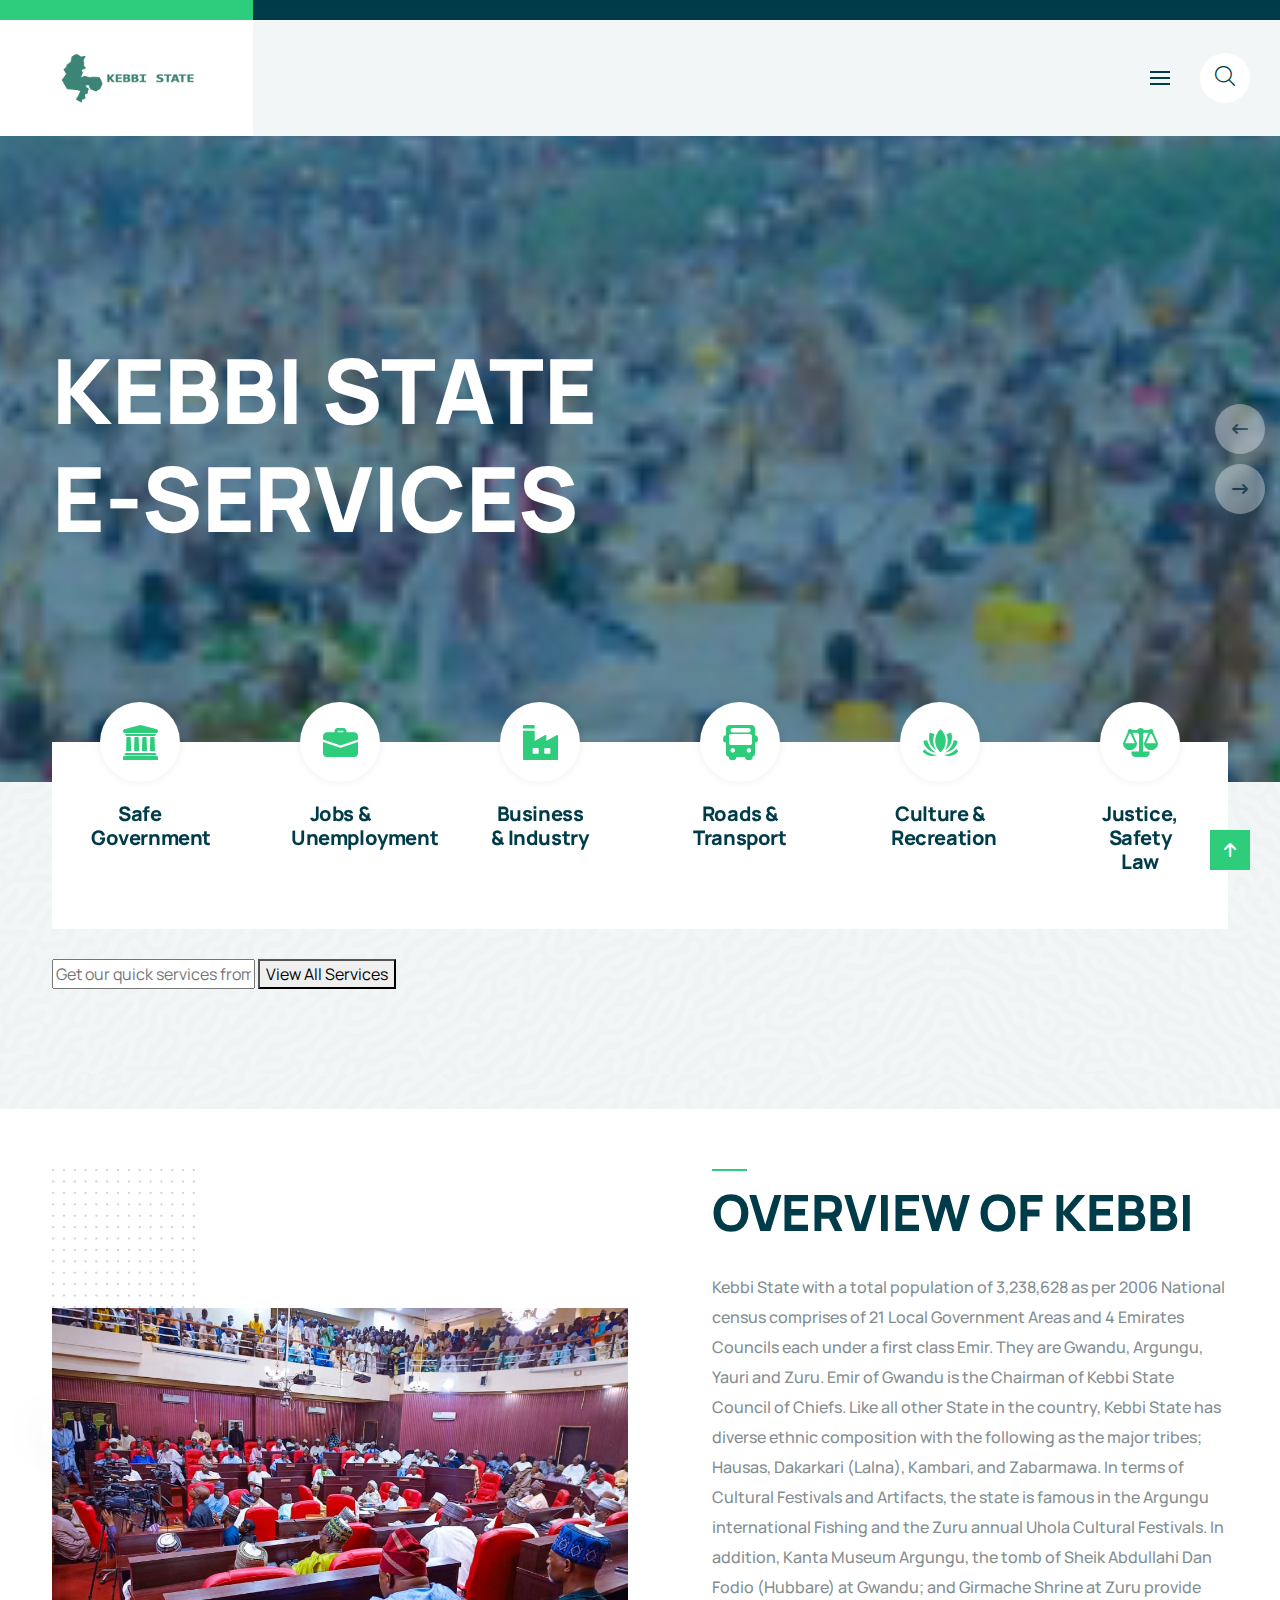
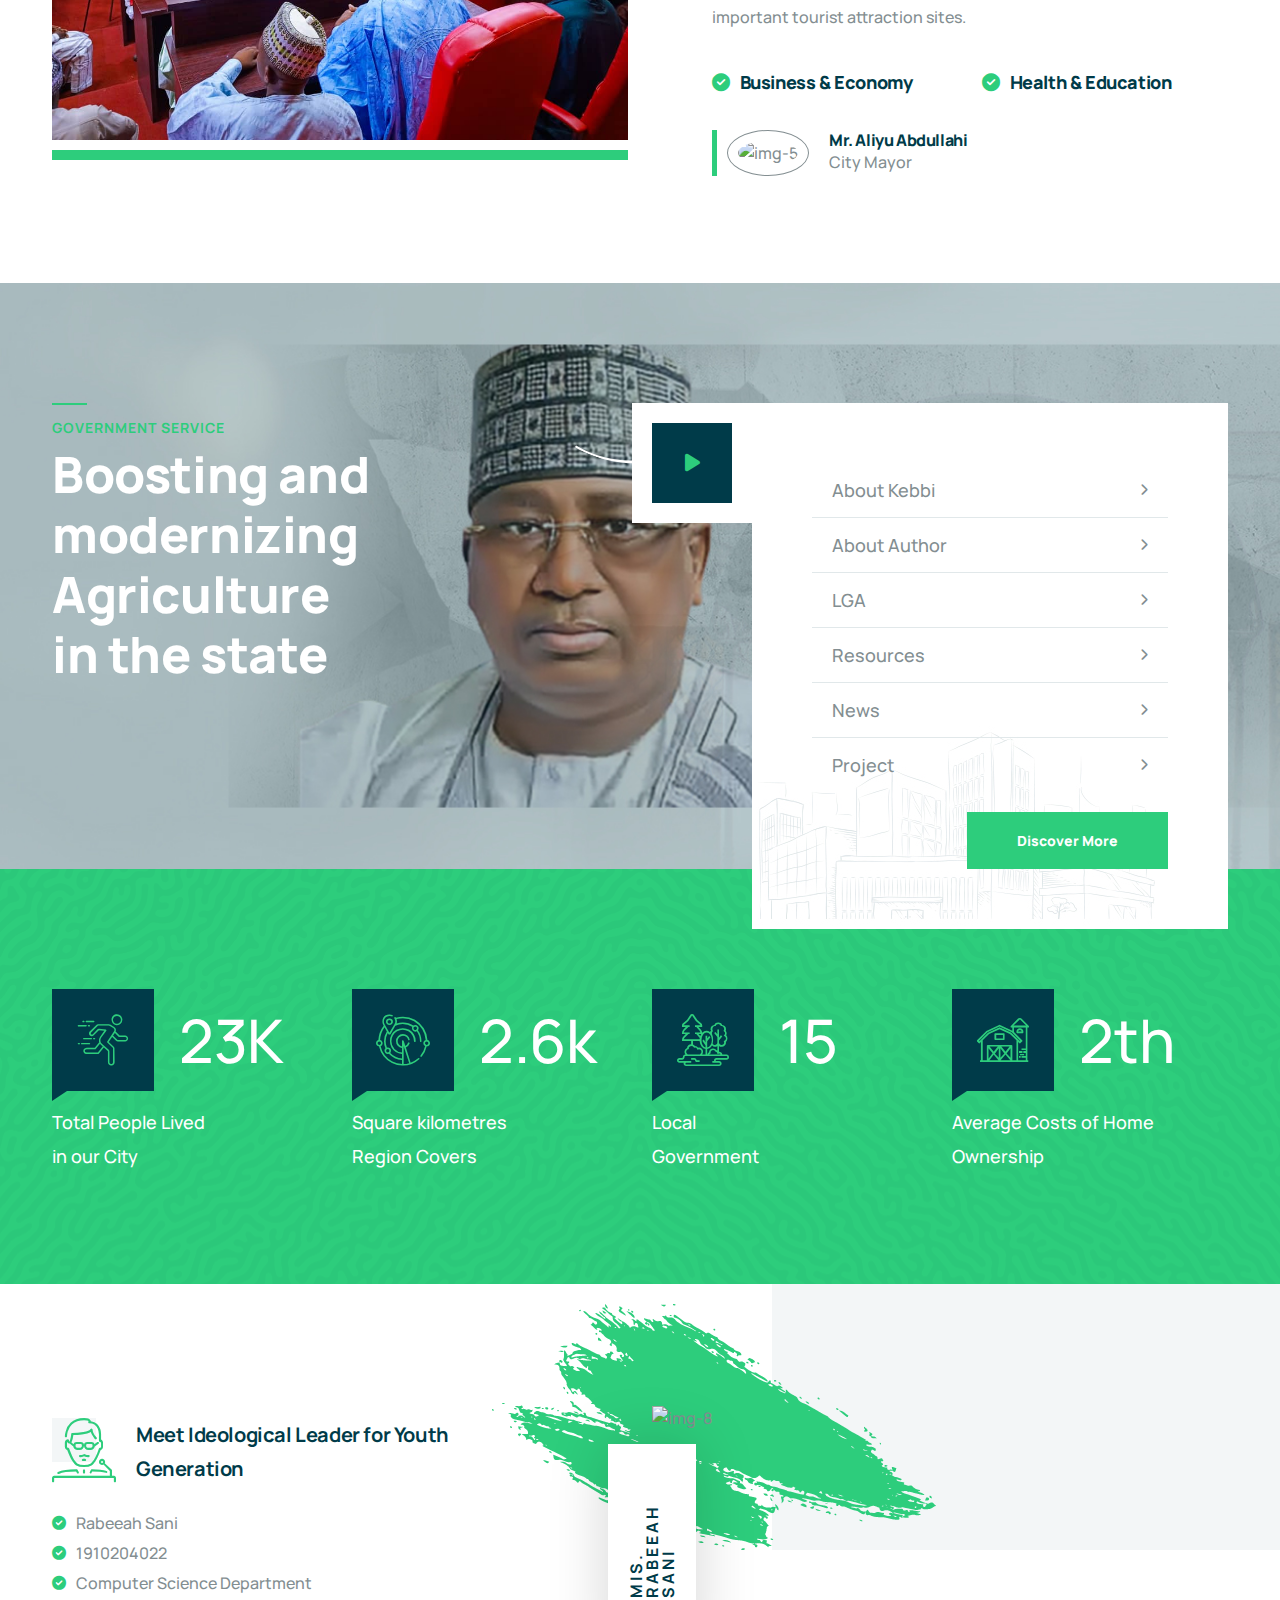
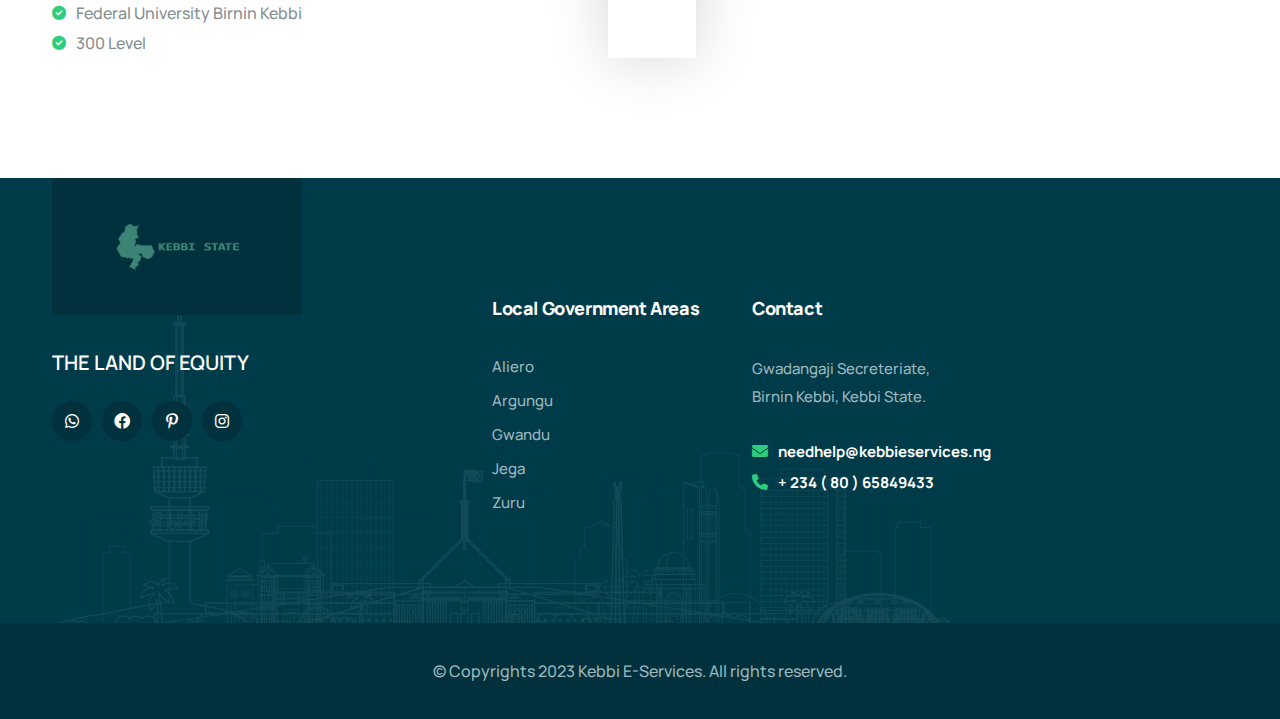
==== index.html @ 165ca93b "Add files via upload" ====
<!DOCTYPE html>
<html lang="en">

<!-- Mirrored from webdevcode.com/html/towngov1/index.html by HTTrack Website Copier/3.x [XR&CO'2014], Tue, 11 Jul 2023 10:35:46 GMT -->
<head>
	<meta charset="utf-8">
	<meta name="viewport" content="width=device-width, initial-scale=1">
	<title>Home || Kebbi E-SERVICES</title>
<!-- google font -->
<link rel="preconnect" href="https://fonts.googleapis.com/">
<link rel="preconnect" href="https://fonts.gstatic.com/" crossorigin>
<link href="https://fonts.googleapis.com/css2?family=Manrope:wght@400;500;600;700;800&amp;display=swap" rel="stylesheet">
	<!-- plugins css -->
	<link rel="stylesheet" type="text/css" href="assets/vendor/bootstrap/bootstrap.min.css">
	<link rel="stylesheet" type="text/css" href="assets/vendor/reey-font/stylesheet.css">
	<link rel="stylesheet" type="text/css" href="assets/vendor/font-awesome/css/all.min.css">
	<link rel="stylesheet" type="text/css" href="assets/vendor/animate/animate.min.css">
	<link rel="stylesheet" type="text/css" href="assets/vendor/flaticon/css/flaticon_towngov.css">
	<link rel="stylesheet" type="text/css" href="assets/vendor/owl-carousel/owl.carousel.min.css">
	<link rel="stylesheet" type="text/css" href="assets/vendor/swiper/swiper-bundle.min.css">
	<link rel="stylesheet" href="assets/vendor/youtube-popup/youtube-popup.css">
	<link rel="stylesheet" type="text/css" href="assets/css/style.css">
	<!-- favicons Icons -->
	<link rel="apple-touch-icon" sizes="180x180" href="assets/image/favicon/apple-touch-icon.png">
	<link rel="icon" type="image/png" sizes="32x32" href="assets/image/favicon/favicon-32x32.png">
	<link rel="icon" type="image/png" sizes="16x16" href="assets/image/favicon/favicon-16x16.png">
	<link rel="manifest" href="assets/image/favicons/site.html">
</head>
<body>
<div id="pre-loader">
    <div id="loader-logo"></div><!-- loader-logo -->
    <div id="loader-circle"></div><!-- loader-circle -->
    <div class="loader-section section-left"></div><!-- loader-section -->
    <div class="loader-section section-right"></div><!-- loader-section -->
</div><!-- pre-loader -->
<header class="header">
	<div class="topbar">
		<div class="topbar-inner">
			<div class="topbar-left">
				<div class="topbar-socials">
				</div><!--topbar-socials-->
			</div><!-- topbar-left -->
			<div class="topbar-right">
				<ul>
					<li><a href="#">Council</a></li>
					<li><a href="#">Government</a></li>
					<li><a href="#">Complaints</a></li>
				</ul><!-- ul -->
			</div><!--topbar-right-->
		</div><!-- topbar-inner -->
	</div><!--topbar-->
	<div class="main-menu sticky-header">
		<div class="main-menu-inner">
			<div class="main-menu-left">
				<div class="main-menu-logo">
					<a href="index.html"><img src="assets/image/logo1.png" alt="img-1" width="140"></a>
				</div><!-- main-menu-logo -->
				
				
				<div class="navigation">
					<ul class="main-menu-list list-unstyled">
						<li class="active has-dropdown">
							<a href="#">Home</a>
							<ul class="list-unstyled">
								<li><a href="#">Home 1</a></li>
								<li><a href="#">Home 2</a></li>
							</ul><!-- list-unstyled -->
						</li><!-- has-dropdown -->
						<li class="has-dropdown">
							<a href="#">Pages</a>
							<ul class="list-unstyled">
								<li><a href="about.html">About</a></li>
								<li><a href="team-details.html">About Author</a></li>
								<li><a href="#">Team Details</a></li>
								<li><a href="#">Portfolio</a></li>
								<li><a href="#">Portfolio Details</a></li>
								<li><a href="#">Causes</a></li>
								<li><a href="#">Cause Details</a></li>
							</ul><!-- list-unstyled -->
						</li><!-- has-dropdown -->
						<li class="has-dropdown">
							<a href="#">Services</a>
							<ul class="list-unstyled">
								<li><a href="#">Services</a></li>
								<li><a href="#">Service Details</a></li>
							</ul><!-- list-unstyled -->
						</li><!-- has-dropdown -->
						<li class="has-dropdown">
							<a href="#">Departments</a>
							<ul class="list-unstyled">
								<li><a href="#">Departments</a></li>
								<li><a href="#">Department Details</a></li>
							</ul><!-- list-unstyled -->
						</li><!-- has-dropdown -->
						<li class="has-dropdown">
							<a href="#">Events</a>
							<ul class="list-unstyled">
								<li><a href="#">Events</a></li>
								<li><a href="#">Event Details</a></li>
							</ul><!-- list-unstyled -->
						</li><!-- has-dropdown -->
						<li class="has-dropdown">
							<a href="#">News</a>
							<ul class="list-unstyled">
								<li><a href="#">News</a></li>
								<li><a href="#">News Details</a></li>
							</ul><!-- list-unstyled -->
						</li><!-- has-dropdown -->
						<li><a href="#">Contact</a>
						</li><!-- li -->
					</ul><!-- main-menu-list -->
				</div><!-- navigation -->
			</div><!-- main-menu-left -->
			<div class="main-menu-right">
				<div class="mobile-menu-button mobile-nav-toggler">
					<span></span>
					<span></span>
					<span></span>
				</div><!-- mobile-menu-button -->
				<div class="search-box">
					<a href="#" class="search-toggler">
						<i class="flaticon-search-interface-symbol"></i>
					</a><!-- search-toggler -->
				</div><!-- search-box -->
				<div class="main-menu-right-button">
					<a href="#" class="btn btn-primary">Report Issue</a>
				</div><!-- main-menu-right-button -->
			</div><!-- main-menu-right -->
		</div><!-- main-menu-inner -->
	</div><!-- main-menu -->
</header><!--header-->
<div class="page-wrapper">
	<section class="main-slider">
		<div class="main-slider-swiper owl-carousel owl-theme">
			<div class="item">
				<div class="item-slider-bg"  style="background-image: url(assets/image/bg/slider-bg-1.png)"></div>
				<div class="container">
					<div class="row">
						<div class="col-md-12">
							<div class="slider-content">
								<h1 class="section-title">KEBBI STATE<br>E-SERVICES</h1>
							</div><!-- slider-content -->
						</div><!-- col-md-12 -->
					</div><!-- row -->
				</div><!-- container -->
			</div><!--item-->
			<div class="item">
				<div class="item-slider-bg"  style="background-image: url(assets/image/bg/slider-two-bg-1.png)"></div>
				<div class="container">
					<div class="row">
						<div class="col-md-12">
							<div class="slider-content">
								<h1 class="section-title">KEBBI STATE<br>E-SERVICES</h1>
							</div><!-- slider-content -->
						</div><!-- col-md-12 -->
					</div><!-- row -->
				</div><!-- container -->
			</div><!--item-->
		</div><!-- main-slider-swiper -->
	</section><!--main-slider-->
	<section class="department-section">
		<div class="container">
			<div class="department-section-inner">
				<div class="row row-gutter-y-40">
					<div class="col-xl-2 col-lg-4 col-md-6">
						<div class="department-card">
							<div class="department-card-icon">
								<a href="departments.html"><i class="flaticon-parthenon"></i></a>
							</div><!-- department-card-icon -->
							<div class="department-card-content">
								<h5>Safe Government<h5>
							</div><!-- department-card-content -->
						</div><!--department-card-->
					</div><!--col-xl-2 col-lg-4 col-md-6-->
					<div class="col-xl-2 col-lg-4 col-md-6">
						<div class="department-card">
							<div class="department-card-icon">
								<a href="departments.html"><i class="flaticon-suitcase"></i></a>
							</div><!-- department-card-icon -->
							<div class="department-card-content">
								<h5>Jobs & Unemployment</h5>
							</div><!-- department-card-content -->
						</div><!--department-card-->
					</div><!--col-xl-2 col-lg-4 col-md-6-->
					<div class="col-xl-2 col-lg-4 col-md-6">
						<div class="department-card">
							<div class="department-card-icon">
								<a href="departments.html"><i class="flaticon-industry"></i></a>
							</div><!-- department-card-icon -->
							<div class="department-card-content">
								<h5>Business & Industry</h5>
							</div><!-- department-card-content -->
						</div><!--department-card-->
					</div><!--col-xl-2 col-lg-4 col-md-6-->
					<div class="col-xl-2 col-lg-4 col-md-6">
						<div class="department-card">
							<div class="department-card-icon">
								<a href="departments.html"><i class="flaticon-bus"></i></a>
							</div><!-- department-card-icon -->
							<div class="department-card-content">
								<h5>Roads & Transport</h5>
							</div><!-- department-card-content -->
						</div><!--department-card-->
					</div><!--col-xl-2 col-lg-4 col-md-6-->
					<div class="col-xl-2 col-lg-4 col-md-6">
						<div class="department-card">
							<div class="department-card-icon">
								<a href="departments.html"><i class="flaticon-lotus"></i></a>
							</div><!-- department-card-icon -->
							<div class="department-card-content">
								<h5>Culture & Recreation</h5>
							</div><!-- department-card-content -->
						</div><!--department-card-->
					</div><!--col-xl-2 col-lg-4 col-md-6-->
					<div class="col-xl-2 col-lg-4 col-md-6">
						<div class="department-card">
							<div class="department-card-icon">
								<a href="departments.html"><i class="flaticon-balance-1"></i></a>
							</div><!-- department-card-icon -->
							<div class="department-card-content">
								<h5>Justice, Safety Law</h5>
							</div><!-- department-card-content -->
						</div><!--department-card-->
					</div><!--col-xl-2 col-lg-4 col-md-6-->
				</div><!-- row -->
			</div><!--department-section-inner-->
		</div><!-- container -->
		<div class="department-search-section">
			<div class="container">
				<form class="#">
					<input type="text" placeholder="Get our quick services from the city municipal" name="search">
					<button type="submit">View All Services</button>
				</form><!-- department-search-form -->
			</div><!-- container -->
		</div><!-- department-search-section -->
	</section><!--department-section-->
	<section class="about-section">
		<div class="container">
			<div class="row justify-content-between">
				<div class="col-lg-6">
					<div class="about-image">
						<div class="about-image-inner img-one">
							<div class="about-image-caption">
								<div class="about-image-caption-inner">
									<span class="about-caption-number">25</span>
									<span class="about-caption-text">Years of<br>thron</span>
								</div><!-- about-image-caption-inner -->
							</div><!--about-image-caption-->
						</div><!--about-image-inner img-one-->
						<div class="about-image-inner img-one">
							<img src="assets/image/shapes/about-3.jpg" class="floated-image" alt="img-3">
							<img src="assets/image/gallery/about-2.jpg" class="img-fluid" alt="img-4">
						</div>
					</div><!--about-image-->
				</div><!--col-lg-6-->
				<div class="col-lg-6">
					<div class="about-inner">
						<div class="section-title-box">
							<div class="section-tagline"><h2 class="section-title">OVERVIEW OF KEBBI</h2></div><!-- section-tagline -->
							<p>Kebbi State with a total population of 3,238,628 as per 2006 National census comprises of 21 Local Government Areas and 4 Emirates Councils each under a first class Emir. They are Gwandu, Argungu, Yauri and Zuru. Emir of Gwandu is the Chairman of Kebbi State Council of Chiefs.
Like all other State in the country, Kebbi State has diverse ethnic composition with the following as the major tribes; Hausas, Dakarkari (Lalna), Kambari, and Zabarmawa.
In terms of Cultural Festivals and Artifacts, the state is famous in the Argungu international Fishing and the Zuru annual Uhola Cultural Festivals. In addition, Kanta Museum Argungu, the tomb of Sheik Abdullahi Dan Fodio (Hubbare) at Gwandu; and Girmache Shrine at Zuru provide important tourist attraction sites.</p>
						</div><!-- section-title-box -->
						<div class="row">
							<div class="col-xl-6 col-lg-12 col-md-6">
								<div class="about-card">
									<h4 class="about-title"><i class="fa-solid fa-circle-check"></i>Business & Economy</h4>
								</div><!-- about-card -->
							</div><!-- col-xl-6 col-lg-12 col-md-6 -->
							<div class="col-xl-6 col-lg-12 col-md-6">
								<div class="about-card">
									<h4 class="about-title"><i class="fa-solid fa-circle-check"></i>Health & Education</h4>
								</div><!-- about-card -->
							</div><!-- col-xl-6 col-lg-12 col-md-6 -->
						</div><!--row-->
						<div class="about-author-box">
							<div class="about-author-image">
								<img src="assets/image/gallery/about-4.png" class="img-fluid" alt="img-5">
							</div><!-- about-author-image -->
							<div class="about-author-box-meta">
								<h5>Mr. Aliyu Abdullahi</h5>
								<span>City Mayor</span>
							</div><!-- about-author-box-meta -->
						</div><!--about-author-box-->
					</div><!-- about-inner -->
				</div><!--col-lg-6-->
			</div><!-- row -->
		</div><!-- container -->
	</section><!--about-section-->
	<section class="service-section">
		<div class="container">
			<div class="row justify-content-between">
				<div class="col-lg-6">
					<div class="section-title-box">
						<div class="section-tagline">Government Service</div><!-- section-tagline -->
						<h2 class="section-title text-white">Boosting and modernizing<br> Agriculture <br> in the state</h2>
						<div class="section-text">
						</div><!-- section-text -->
						<div class="service-arrow-image">
							<img src="assets/image/shapes/arrow.png" alt="img-6">
						</div><!-- service-arrow-image -->
					</div><!--section-title-box-->
				</div><!--col-lg-6-->
				<div class="col-lg-5">
					<div class="service-card">
						<div class="service-card-video">
							<a href="https://www.youtube.com/watch?v=rzfmZC3kg3M" class="video-popup">
								<i class="fa fa-play"></i>
							</a><!-- video-popup -->
						</div><!-- service-card-video -->
						<ul class="list-unstyled">
							<li><a href="about.html">About Kebbi <i class="fa-solid fa-chevron-right"></i></a></li>
							<li><a href="team-details.html">About Author <i class="fa-solid fa-chevron-right"></i></a></li>
							<li><a href="#">LGA <i class="fa-solid fa-chevron-right"></i></a></li>
							<li><a href="#">Resources <i class="fa-solid fa-chevron-right"></i></a></li>
							<li><a href="#">News <i class="fa-solid fa-chevron-right"></i></a></li>
							<li><a href="#">Project <i class="fa-solid fa-chevron-right"></i></a></li>
						</ul><!-- list-unstyled -->
						<div class="service-button">
							<a href="#" class="btn btn-primary">Discover More</a>
						</div><!-- service-button -->
					</div><!--service-card-->
				</div><!--col-lg-5-->
			</div><!-- row -->
		</div><!-- container -->
	</section><!--service-section-->
	<section class="funfact-section">
		<div class="container">
			<div class="row">
				<div class="col-xl-3 col-md-6">
					<div class="funfact-counter-item">
						<div class="funfact-counter-box">
							<div class="funfact-counter-icon">
								<i class="flaticon-running-man"></i>
							</div><!-- funfact-counter-icon -->
							<div class="funfact-counter-number">
								<h3 class="counter-number">32</h3>
								<span class="funfact-counter-number-postfix">K</span>
							</div><!-- funfact-counter-number -->
						</div><!-- funfact-counter-box -->
						<p class="funfact-text">Total People Lived<br>in our City</p>
					</div><!--funfact-counter-item-->
				</div><!--col-xl-3 col-md-6-->
				<div class="col-xl-3 col-md-6">
					<div class="funfact-counter-item">
						<div class="funfact-counter-box">
							<div class="funfact-counter-icon">
								<i class="flaticon-coverage"></i>
							</div><!-- funfact-counter-icon -->
							<div class="funfact-counter-number">
								<h3 class="counter-number">3.6</h3>
								<span class="funfact-counter-number-postfix">k</span>
							</div><!-- funfact-counter-number -->
						</div><!-- funfact-counter-box -->
						<p class="funfact-text">Square kilometres<br> Region Covers</p>
					</div><!--funfact-counter-item-->
				</div><!--col-xl-3 col-md-6-->
				<div class="col-xl-3 col-md-6">
					<div class="funfact-counter-item">
						<div class="funfact-counter-box">
							<div class="funfact-counter-icon">
								<i class="flaticon-landscape"></i>
							</div><!-- funfact-counter-icon -->
							<div class="funfact-counter-number">
								<h3 class="counter-number">21</h3>
							</div><!-- funfact-counter-number -->
						</div><!-- funfact-counter-box -->
						<p class="funfact-text">Local <br>Government</p>
					</div><!--funfact-counter-item-->
				</div><!--col-xl-3 col-md-6-->
				<div class="col-xl-3 col-md-6">
					<div class="funfact-counter-item">
						<div class="funfact-counter-box">
							<div class="funfact-counter-icon">
								<i class="flaticon-barn-3"></i>
							</div><!-- funfact-counter-icon -->
							<div class="funfact-counter-number">
								<h3 class="counter-number">4</h3>
								<span class="funfact-counter-number-postfix">th</span>
							</div><!-- funfact-counter-number -->
						</div><!-- funfact-counter-box -->
						<p class="funfact-text">Average Costs of Home <br> Ownership</p>
					</div><!--funfact-counter-item-->
				</div><!--col-xl-3 col-md-6-->
			</div><!-- row -->
		</div><!-- container -->
	</section><!-- /.funfact-section -->
	<section class="mayor-section">
		<div class="container">
			<div class="row">
				<div class="col-lg-6">
					<div class="mayor-box">
						<!--section-title-box-->
						<div class="mayor-icon-box">
							<div class="mayor-icon">
								<i class="flaticon-professor"></i>
							</div><!-- mayor-icon -->
							<h4 class="mayor-icon-title">Meet Ideological Leader for Youth Generation</h4>
						</div><!--mayor-icon-box-->
						<ul class="list-unstyled list-style-one">
							<li>
								<i class="fa-solid fa-circle-check"></i>
								<p>Rabeeah Sani</p>
							</li><!-- li -->
							<li>
								<i class="fa-solid fa-circle-check"></i>
								<p>1910204022</p>
							</li><!-- li -->
							<li>
								<i class="fa-solid fa-circle-check"></i>
								<p>Computer Science Department</p>
							</li><!-- li -->
							<li>
								<i class="fa-solid fa-circle-check"></i>
								<p>Federal University Birnin Kebbi</p>
							</li><!-- li -->
							<li>
								<i class="fa-solid fa-circle-check"></i>
								<p>300 Level</p>
							</li><!-- li -->
						</ul><!-- ul -->	
					</div><!--mayor-box-->
				</div><!-- col-lg-6 -->
				<div class="col-lg-6">
					<div class="mayor-img">
						<img src="assets/image/shapes/shape-1.png" class="floated-image-one" alt="img-7">
						<img src="assets/image/gallery/mayor-2.jpg" alt="img-8">
						<div class="mayor-name">
							 Mis. Rabeeah Sani
						</div><!-- mayor-name -->
					</div><!--mayor-img-->
				</div><!--col-lg-6"-->
			</div><!-- row -->
		</div><!-- container -->
	</section>	
<section class="footer">
	<div class="footer-inner">
		<div class="container">
			<div class="row">
				<div class="col-lg-4">
					<div class="footer-widget-logo">
						<a href="index.html"><img src="assets/image/logo-light2.png" class="img-fluid" alt="img-25"></a>
					</div><!-- footer-widget-logo -->
					<div class="footer-widget-text">
						<p>THE LAND OF EQUITY</p>
					</div><!-- footer-widget-text -->
					<div class="footer-widget-socials">
						<a href="#"><i class="fa-brands fa-whatsapp"></i></a>
						<a href="#"><i class="fa-brands fa-facebook"></i></a>
						<a href="#"><i class="fa-brands fa-pinterest-p"></i></a>
						<a href="#"><i class="fa-brands fa-instagram"></i></a>
					</div><!-- footer-widget-socials -->
				</div><!--col-lg-4-->
				<div class="col-lg-3">
					<div class="footer-widget">
						<div class="footer-widget-explore">
							<h4 class="footer-widget-title">Local Government Areas</h4>
							<ul class="list-unstyled">
								<li><a href="#">Aliero</a></li>
								<li><a href="#">Argungu</a></li>
								<li><a href="#">Gwandu</a></li>
								<li><a href="#">Jega</a></li>
								<li><a href="#">Zuru</a></li>
							</ul><!-- list-unstyled -->
						</div><!-- footer-widget-explore -->
					</div><!--footer-widget-->
				</div><!--col-lg-3-->
				<div class="col-lg-3">
					<div class="footer-widget">
						<div class="footer-widget-contact">
							<h4 class="footer-widget-title">Contact</h4>
							<p>		Gwadangaji Secreteriate,
 <br> Birnin Kebbi, Kebbi State.
			</p>
						</div><!-- footer-widget-contact -->
						<div class="footer-widget-contact-list">
							<i class="fa-solid fa-envelope"></i>
							<div class="footer-widget-contact-item">
								<a href="mailto:needhelp@kebbieservices.ng">needhelp@kebbieservices.ng</a>
							</div><!-- footer-widget-contact-item -->
						</div><!-- footer-widget-contact-list -->
						<div class="footer-widget-contact-list">
							<i class="fa-solid fa-phone"></i>
							<div class="footer-widget-contact-item">
								<a href="tel:+2348065849433">+ 234 ( 80 ) 65849433</a>
							</div><!-- footer-widget-contact-item -->
						</div><!-- footer-widget-contact-list -->
					</div><!--footer-widget-->
				</div><!--col-lg-3-->
			</div><!-- row -->
		</div><!-- container -->
	</div><!--footer-inner-->
	<div class="bottom-footer">
		<div class="conatiner">
			<p>©  Copyrights 2023 Kebbi E-Services. All rights reserved.</p>
		</div><!-- container -->
	</div><!--bottom-footer-->
</section><!--footer-->
<div class="mobile-nav-wrapper">
	<div class="mobile-nav-overlay mobile-nav-toggler"></div><!-- mobile-nav-overlay -->
	<div class="mobile-nav-content">
		<a href="#" class="mobile-nav-close mobile-nav-toggler">
			<span></span>
			<span></span>
		</a><!-- mobile-nav-close -->
		<div class="logo-box">
			<a href="index.html"><img src="assets/image/logo-light2.png" width="160" height="40" alt="26"></a>
		</div><!-- logo-box -->
		<div class="mobile-nav-container"></div><!-- mobile-nav-container -->
		<ul class="mobile-nav-contact list-unstyled">
			<li>
				<i class="fa-solid fa-phone"></i>
				<a href="tel:+2348065849433">+ 234 ( 80 ) 65849433</a>
			</li><!-- li -->
			<li>
				<i class="fa-solid fa-envelope"></i>
				<a href="mailto:needhelp@kebbieservices.ng">needhelp@kebbieservices.ng</a>
			</li><!-- li -->
			<li>
				<i class="fa-solid fa-map-marker-alt"></i>
				Gwadangaji Secreteriate,
 <br> Birnin Kebbi, Kebbi State.
			</li><!-- li -->
		</ul><!-- mobile-nav-contact -->
		<ul class="mobile-nav-social list-unstyled">
			<li><a href="#"><i class="fa-brands fa-twitter"></i></a></li>
			<li><a href="#"><i class="fa-brands fa-facebook"></i></a></li>
			<li><a href="#"><i class="fa-brands fa-pinterest-p"></i></a></li>
			<li><a href="#"><i class="fa-brands fa-instagram"></i></a></li>
		</ul><!-- mobile-nav-social -->
	</div><!-- mobile-nav-content -->
</div><!--mobile-nav-wrapper-->
<div class="search-popup">
	<div class="search-popup-overlay search-toggler"></div><!-- search-popup-overlay -->
	<div class="search-popup-content">
		<form action="#">
			<label for="search" class="sr-only">search here</label><!-- sr-only -->
			<input type="text" id="search" placeholder="Search Here...">
			<button type="submit" aria-label="search submit" class="search-btn">
				<span><i class="flaticon-search-interface-symbol"></i></span>
			</button><!-- search-btn -->
		</form><!-- form -->
	</div><!-- search-popup-content -->
</div><!-- search-popup -->
<a href="#" class="scroll-to-top scroll-to-target" data-target="html"><i class="fa-solid fa-arrow-up"></i></a>
<!-- plugins js -->
<script src="assets/vendor/jquery/jquery.min.js"></script>
<script src="assets/vendor/bootstrap/bootstrap.bundle.min.js"></script>
<script src="assets/vendor/swiper/swiper-bundle.min.js"></script>
<script src="assets/vendor/owl-carousel/owl.carousel.min.js"></script>
<script src="assets/vendor/waypoints/jquery.waypoints.min.js"></script>
<script src="assets/vendor/counter-up/jquery.counterup.min.js"></script>
<script src="assets/vendor/youtube-popup/youtube-popup.jquery.js"></script>
<script src="assets/vendor/jquery-validation/jquery.validate.min.js"></script>
<script src="assets/js/theme.js"></script>
</body>

<!-- Mirrored from webdevcode.com/html/towngov1/index.html by HTTrack Website Copier/3.x [XR&CO'2014], Tue, 11 Jul 2023 10:36:28 GMT -->
</html>
---- assets/vendor/reey-font/stylesheet.css ----
/*! Generated by Font Squirrel (https://www.fontsquirrel.com) on January 28, 2021 */



@font-face {
    font-family: 'reeyregular';
    src: url('reey-regular-webfont.woff2') format('woff2'),
         url('reey-regular-webfont.woff') format('woff');
    font-weight: normal;
    font-style: normal;

}
---- assets/vendor/flaticon/css/flaticon_towngov.css ----
@font-face {
    font-family: "flaticon_towngov";
    src: url("flaticon_towngov8edc.ttf?28a3dad59748f4f234153a72e89b549d") format("truetype"),
url("flaticon_towngov8edc.woff?28a3dad59748f4f234153a72e89b549d") format("woff"),
url("flaticon_towngov8edc.woff2?28a3dad59748f4f234153a72e89b549d") format("woff2"),
url("flaticon_towngov8edc.eot?28a3dad59748f4f234153a72e89b549d#iefix") format("embedded-opentype"),
url("flaticon_towngov8edc.svg?28a3dad59748f4f234153a72e89b549d#flaticon_towngov") format("svg");
}

i[class^="flaticon-"]:before, i[class*=" flaticon-"]:before {
    font-family: flaticon_towngov !important;
    font-style: normal;
    font-weight: normal !important;
    font-variant: normal;
    text-transform: none;
    line-height: 1;
    -webkit-font-smoothing: antialiased;
    -moz-osx-font-smoothing: grayscale;
}

.flaticon-landscape:before {
    content: "\f101";
}
.flaticon-coverage:before {
    content: "\f102";
}
.flaticon-running-man:before {
    content: "\f103";
}
.flaticon-well:before {
    content: "\f104";
}
.flaticon-wind-farm:before {
    content: "\f105";
}
.flaticon-barn:before {
    content: "\f106";
}
.flaticon-mill:before {
    content: "\f107";
}
.flaticon-barn-1:before {
    content: "\f108";
}
.flaticon-farmer:before {
    content: "\f109";
}
.flaticon-fire-extinguisher:before {
    content: "\f10a";
}
.flaticon-free-wifi:before {
    content: "\f10b";
}
.flaticon-placeholder:before {
    content: "\f10c";
}
.flaticon-public-transport:before {
    content: "\f10d";
}
.flaticon-card-payment:before {
    content: "\f10e";
}
.flaticon-traffic-light:before {
    content: "\f10f";
}
.flaticon-highway:before {
    content: "\f110";
}
.flaticon-watering:before {
    content: "\f111";
}
.flaticon-high-speed-train:before {
    content: "\f112";
}
.flaticon-police:before {
    content: "\f113";
}
.flaticon-police-badge:before {
    content: "\f114";
}
.flaticon-security-camera:before {
    content: "\f115";
}
.flaticon-barn-2:before {
    content: "\f116";
}
.flaticon-professor:before {
    content: "\f117";
}
.flaticon-file-download:before {
    content: "\f118";
}
.flaticon-delivery-note:before {
    content: "\f119";
}
.flaticon-envelope:before {
    content: "\f11a";
}
.flaticon-envelope-1:before {
    content: "\f11b";
}
.flaticon-envelope-2:before {
    content: "\f11c";
}
.flaticon-team:before {
    content: "\f11d";
}
.flaticon-helping-hand:before {
    content: "\f11e";
}
.flaticon-education:before {
    content: "\f11f";
}
.flaticon-book:before {
    content: "\f120";
}
.flaticon-music-instrument:before {
    content: "\f121";
}
.flaticon-earth-globe:before {
    content: "\f122";
}
.flaticon-public-transport-1:before {
    content: "\f123";
}
.flaticon-gas:before {
    content: "\f124";
}
.flaticon-gym:before {
    content: "\f125";
}
.flaticon-investment:before {
    content: "\f126";
}
.flaticon-travel:before {
    content: "\f127";
}
.flaticon-verification:before {
    content: "\f128";
}
.flaticon-university:before {
    content: "\f129";
}
.flaticon-medal:before {
    content: "\f12a";
}
.flaticon-barn-3:before {
    content: "\f12b";
}
.flaticon-windmill:before {
    content: "\f12c";
}
.flaticon-tribune:before {
    content: "\f12d";
}
.flaticon-police-badge-1:before {
    content: "\f12e";
}
.flaticon-hospital:before {
    content: "\f12f";
}
.flaticon-train:before {
    content: "\f130";
}
.flaticon-train-1:before {
    content: "\f131";
}
.flaticon-reading:before {
    content: "\f132";
}
.flaticon-students:before {
    content: "\f133";
}
.flaticon-search-interface-symbol:before {
    content: "\f134";
}
.flaticon-magnifying-glass:before {
    content: "\f135";
}
.flaticon-gardening:before {
    content: "\f136";
}
.flaticon-terrace:before {
    content: "\f137";
}
.flaticon-doctor:before {
    content: "\f138";
}
.flaticon-cityscape:before {
    content: "\f139";
}
.flaticon-government:before {
    content: "\f13a";
}
.flaticon-temple:before {
    content: "\f13b";
}
.flaticon-pagoda:before {
    content: "\f13c";
}
.flaticon-chinese:before {
    content: "\f13d";
}
.flaticon-temple-1:before {
    content: "\f13e";
}
.flaticon-solar-panel:before {
    content: "\f13f";
}
.flaticon-solar-panels:before {
    content: "\f140";
}
.flaticon-lake:before {
    content: "\f141";
}
.flaticon-lake-1:before {
    content: "\f142";
}
.flaticon-travel-luggage:before {
    content: "\f143";
}
.flaticon-road:before {
    content: "\f144";
}
.flaticon-helmet:before {
    content: "\f145";
}
.flaticon-oil-pump:before {
    content: "\f146";
}
.flaticon-barrel:before {
    content: "\f147";
}
.flaticon-valve:before {
    content: "\f148";
}
.flaticon-oil-industry:before {
    content: "\f149";
}
.flaticon-oil-mining:before {
    content: "\f14a";
}
.flaticon-balance:before {
    content: "\f14b";
}
.flaticon-auction:before {
    content: "\f14c";
}
.flaticon-portfolio:before {
    content: "\f14d";
}
.flaticon-briefcase:before {
    content: "\f14e";
}
.flaticon-handshake:before {
    content: "\f14f";
}
.flaticon-online-shop:before {
    content: "\f150";
}
.flaticon-bank:before {
    content: "\f151";
}
.flaticon-suitcase:before {
    content: "\f152";
}
.flaticon-bus:before {
    content: "\f153";
}
.flaticon-lotus:before {
    content: "\f154";
}
.flaticon-balance-1:before {
    content: "\f155";
}
.flaticon-agriculture:before {
    content: "\f156";
}
.flaticon-factory:before {
    content: "\f157";
}
.flaticon-businessman:before {
    content: "\f158";
}
.flaticon-briefcase-1:before {
    content: "\f159";
}
.flaticon-clinic:before {
    content: "\f15a";
}
.flaticon-question:before {
    content: "\f15b";
}
.flaticon-art:before {
    content: "\f15c";
}
.flaticon-home:before {
    content: "\f15d";
}
.flaticon-transportation:before {
    content: "\f15e";
}
.flaticon-help:before {
    content: "\f15f";
}
.flaticon-map:before {
    content: "\f160";
}
.flaticon-location-pin:before {
    content: "\f161";
}
.flaticon-file:before {
    content: "\f162";
}
.flaticon-file-1:before {
    content: "\f163";
}
.flaticon-industry:before {
    content: "\f164";
}
.flaticon-quote:before {
    content: "\f165";
}
.flaticon-email:before {
    content: "\f166";
}
.flaticon-envelope-3:before {
    content: "\f167";
}
.flaticon-parthenon:before {
    content: "\f168";
}
.flaticon-pdf:before {
    content: "\f169";
}
---- assets/vendor/youtube-popup/youtube-popup.css ----
@charset "UTF-8";

/*
    Name: YouTubePopUp
    Description: jQuery plugin to display YouTube or Vimeo video in PopUp, responsive and retina, easy to use.
    Version: 1.0.1
    Plugin URL: http://wp-time.com/youtube-popup-jquery-plugin/
    Written By: Qassim Hassan
    Twitter: @QQQHZ
    Websites: wp-time.com | qass.im | wp-plugins.in
    Dual licensed under the MIT and GPL licenses:
        http://www.opensource.org/licenses/mit-license.php
        http://www.gnu.org/licenses/gpl.html
    Copyright (c) 2016 - Qassim Hassan
*/

.YouTubePopUp-Wrap {
    position: fixed;
    width: 100%;
    height: 100%;
    background-color: #000;
    background-color: rgba(0, 0, 0, 0.8);
    top: 0;
    left: 0;
    z-index: 9999999999999;
}

.YouTubePopUp-animation {
    opacity: 0;
    -webkit-animation-duration: 0.5s;
    animation-duration: 0.5s;
    -webkit-animation-fill-mode: both;
    animation-fill-mode: both;
    -webkit-animation-name: YouTubePopUp;
    animation-name: YouTubePopUp;
}

@-webkit-keyframes YouTubePopUp {
    0% {
        opacity: 0;
    }

    100% {
        opacity: 1;
    }
}

@keyframes YouTubePopUp {
    0% {
        opacity: 0;
    }

    100% {
        opacity: 1;
    }
}

body.logged-in .YouTubePopUp-Wrap {
    /* For WordPress */
    top: 32px;
    z-index: 99998;
}

.YouTubePopUp-Content {
    max-width: 680px;
    display: block;
    margin: 0 auto;
    height: 100%;
    position: relative;
}

.YouTubePopUp-Content iframe {
    max-width: 100% !important;
    width: 100% !important;
    display: block !important;
    height: 480px !important;
    border: none !important;
    position: absolute;
    top: 0;
    bottom: 0;
    margin: auto 0;
}

.YouTubePopUp-Hide {
    -webkit-animation-duration: 0.5s;
    animation-duration: 0.5s;
    -webkit-animation-fill-mode: both;
    animation-fill-mode: both;
    -webkit-animation-name: YouTubePopUpHide;
    animation-name: YouTubePopUpHide;
}

@-webkit-keyframes YouTubePopUpHide {
    0% {
        opacity: 1;
    }

    100% {
        opacity: 0;
    }
}

@keyframes YouTubePopUpHide {
    0% {
        opacity: 1;
    }

    100% {
        opacity: 0;
    }
}

.YouTubePopUp-Close {
    position: absolute;
    top: 0;
    cursor: pointer;
    bottom: 528px;
    right: 0px;
    margin: auto 0;
    width: 24px;
    height: 24px;
    background: url(images/close.png) no-repeat;
    background-size: 24px 24px;
    -webkit-background-size: 24px 24px;
    -moz-background-size: 24px 24px;
    -o-background-size: 24px 24px;
}

.YouTubePopUp-Close:hover {
    opacity: 0.5;
}

@media all and (max-width: 768px) and (min-width: 10px) {
    .YouTubePopUp-Content {
        max-width: 90%;
    }
}

@media all and (max-width: 600px) and (min-width: 10px) {
    .YouTubePopUp-Content iframe {
        height: 320px !important;
    }

    .YouTubePopUp-Close {
        bottom: 362px;
    }
}

@media all and (max-width: 480px) and (min-width: 10px) {
    .YouTubePopUp-Content iframe {
        height: 220px !important;
    }

    .YouTubePopUp-Close {
        bottom: 262px;
    }
}
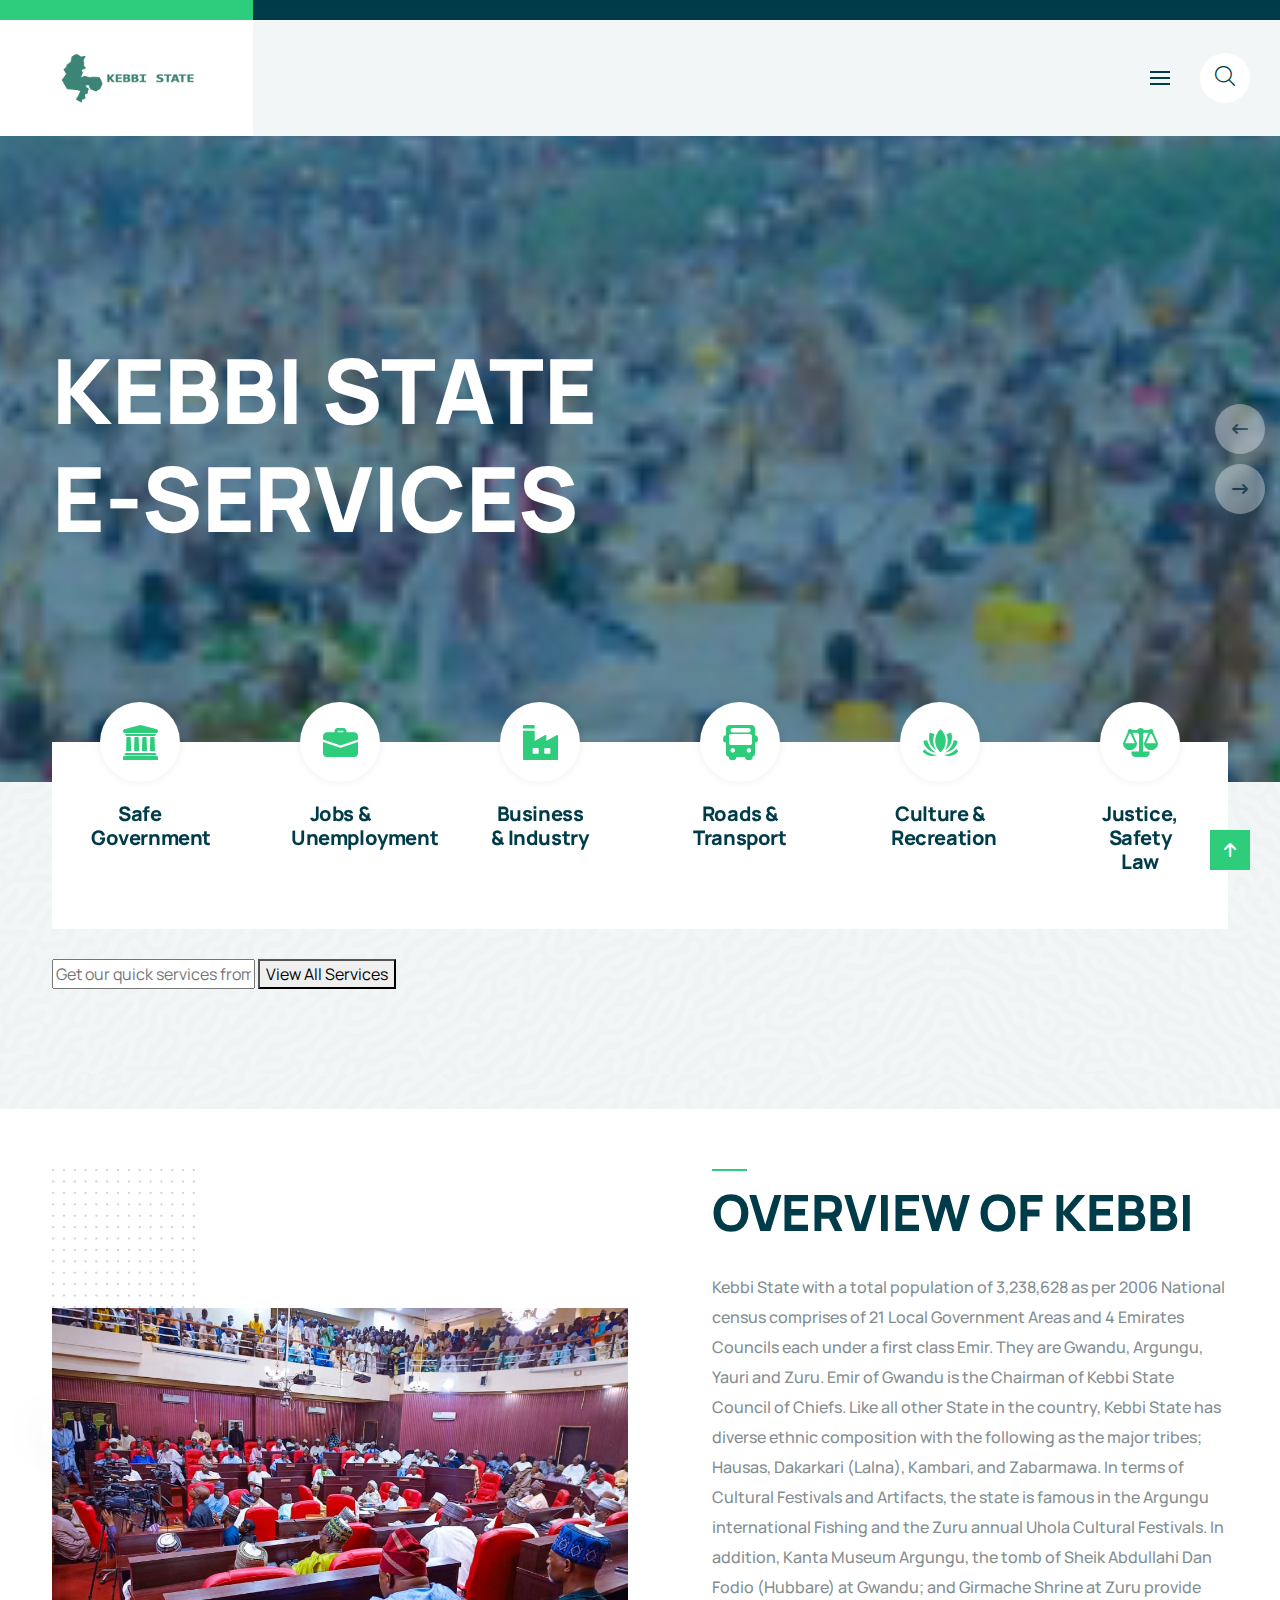
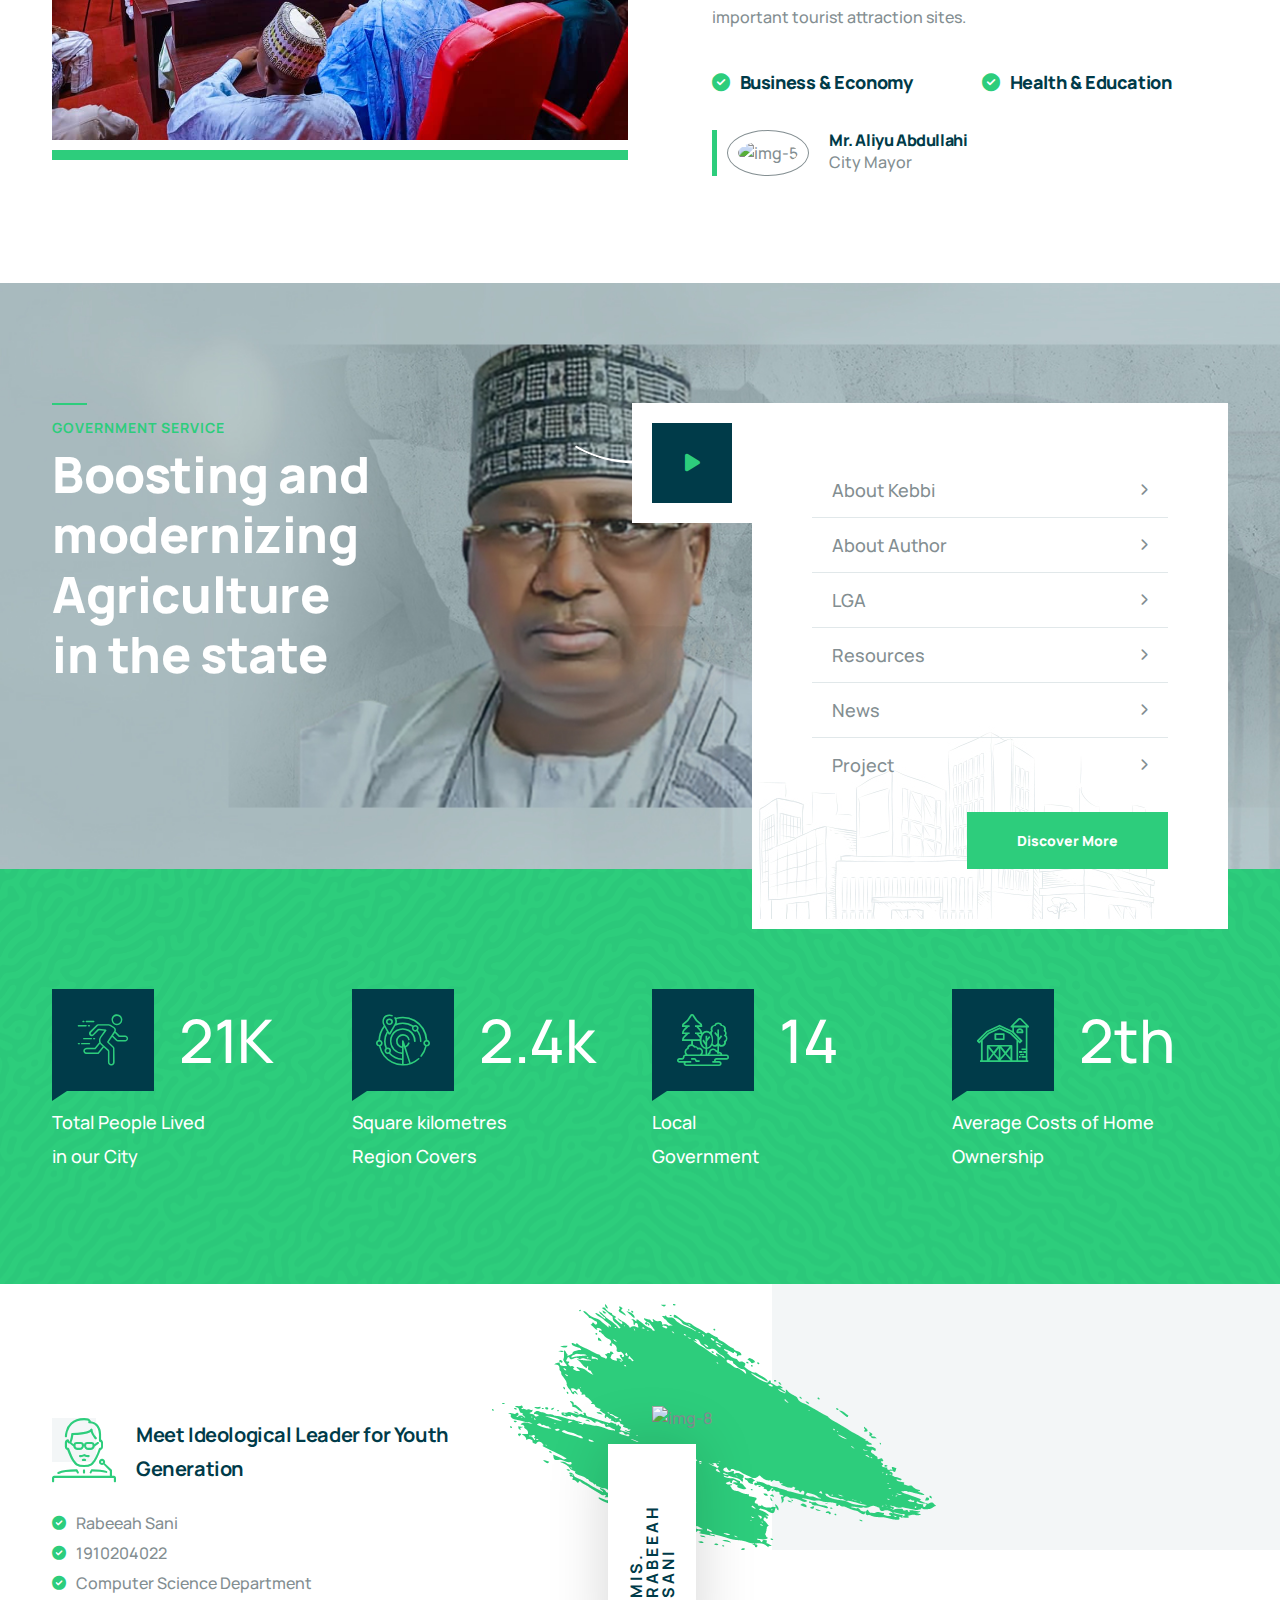
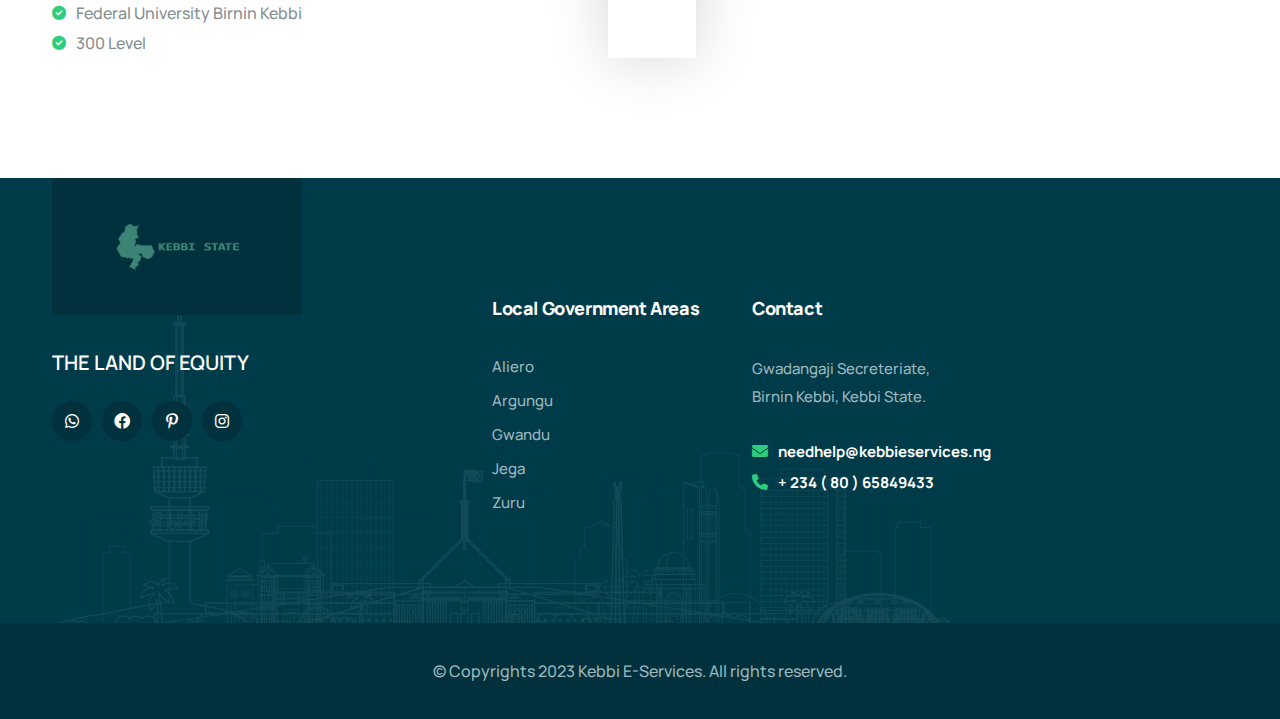
==== commit e18c4944: "Update index.html" ====
--- a/index.html
+++ b/index.html
@@ -165,7 +165,7 @@
 					<div class="col-xl-2 col-lg-4 col-md-6">
 						<div class="department-card">
 							<div class="department-card-icon">
-								<a href="departments.html"><i class="flaticon-parthenon"></i></a>
+								<i class="flaticon-parthenon"></i>
 							</div><!-- department-card-icon -->
 							<div class="department-card-content">
 								<h5>Safe Government<h5>
@@ -175,7 +175,7 @@
 					<div class="col-xl-2 col-lg-4 col-md-6">
 						<div class="department-card">
 							<div class="department-card-icon">
-								<a href="departments.html"><i class="flaticon-suitcase"></i></a>
+								<i class="flaticon-suitcase"></i>
 							</div><!-- department-card-icon -->
 							<div class="department-card-content">
 								<h5>Jobs & Unemployment</h5>
@@ -185,7 +185,7 @@
 					<div class="col-xl-2 col-lg-4 col-md-6">
 						<div class="department-card">
 							<div class="department-card-icon">
-								<a href="departments.html"><i class="flaticon-industry"></i></a>
+					<i class="flaticon-industry"></i>
 							</div><!-- department-card-icon -->
 							<div class="department-card-content">
 								<h5>Business & Industry</h5>
@@ -195,7 +195,7 @@
 					<div class="col-xl-2 col-lg-4 col-md-6">
 						<div class="department-card">
 							<div class="department-card-icon">
-								<a href="departments.html"><i class="flaticon-bus"></i></a>
+								<i class="flaticon-bus"></i>
 							</div><!-- department-card-icon -->
 							<div class="department-card-content">
 								<h5>Roads & Transport</h5>
@@ -205,7 +205,7 @@
 					<div class="col-xl-2 col-lg-4 col-md-6">
 						<div class="department-card">
 							<div class="department-card-icon">
-								<a href="departments.html"><i class="flaticon-lotus"></i></a>
+						<i class="flaticon-lotus"></i>
 							</div><!-- department-card-icon -->
 							<div class="department-card-content">
 								<h5>Culture & Recreation</h5>
@@ -215,7 +215,7 @@
 					<div class="col-xl-2 col-lg-4 col-md-6">
 						<div class="department-card">
 							<div class="department-card-icon">
-								<a href="departments.html"><i class="flaticon-balance-1"></i></a>
+							 <i class="flaticon-balance-1"></i>
 							</div><!-- department-card-icon -->
 							<div class="department-card-content">
 								<h5>Justice, Safety Law</h5>
@@ -556,4 +556,4 @@
 </body>
 
 <!-- Mirrored from webdevcode.com/html/towngov1/index.html by HTTrack Website Copier/3.x [XR&CO'2014], Tue, 11 Jul 2023 10:36:28 GMT -->
-</html>+</html>
